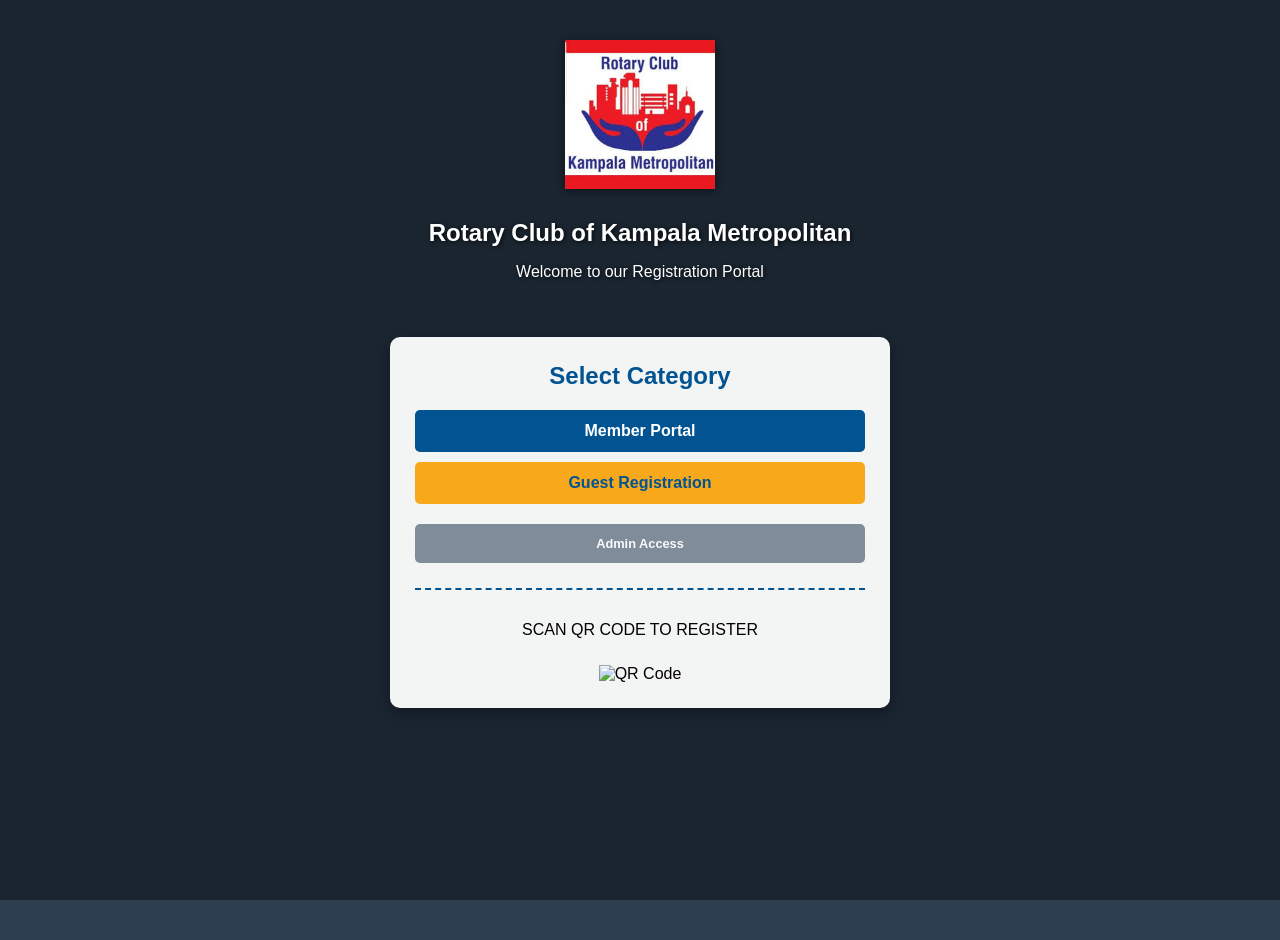
==== index.html @ ae00047c ""update"" ====
<!DOCTYPE html>
<html lang="en">
<head>
    <meta charset="UTF-8">
    <meta name="viewport" content="width=device-width, initial-scale=1.0">
    <title>Rotary Club of Kampala Metropolitan - Registration</title>
    <link rel="stylesheet" href="rotary-style.css">
    <script src="https://unpkg.com/dexie/dist/dexie.js"></script>
</head>
<body>
    <div id="bg-layer-1" class="bg-layer"></div>
    <div id="bg-layer-2" class="bg-layer transparent"></div>
    <div class="container">
        <header>
            <img src="images/rotary metro.jpg" alt="Rotary Club of Kampala Metropolitan Logo" class="logo">
            <h1>Rotary Club of Kampala Metropolitan</h1>
            <p>Welcome to our Registration Portal</p>
        </header>

        <!-- Selection Screen -->
        <div id="selection-screen" class="card">
            <h2>Select Category</h2>
            <div class="btn-group">
                <button onclick="showForm('member-form')">Member Portal</button>
                <button onclick="showForm('guest-form')" class="secondary">Guest Registration</button>
                <button onclick="showForm('admin-login-form')" class="secondary" style="background-color: #34495e; color: white; margin-top: 20px; font-size: 0.8rem; opacity: 0.6;">Admin Access</button>
            </div>
            <div class="qr-placeholder">
                <p>SCAN QR CODE TO REGISTER</p>
                <!-- Using a placeholder QR code image -->
                <img src="https://api.qrserver.com/v1/create-qr-code/?size=150x150&data=https://rotarykampalametro.org/register" alt="QR Code">
            </div>
        </div>

        <!-- Admin Login Form -->
        <div id="admin-login-form" class="card hidden">
            <button class="back-btn" onclick="showForm('selection-screen')">← Back</button>
            <h2>Admin Login</h2>
            <form id="adminLogin">
                <input type="password" id="admin-pass" placeholder="Admin Passcode" required>
                <button type="submit">Access Records</button>
            </form>
        </div>

        <!-- Member Form -->
        <div id="member-form" class="card hidden">
            <button class="back-btn" onclick="showForm('selection-screen')">← Back</button>
            <h2>Member Portal</h2>
            <p class="notice">New members: Please fill in all details to register.</p>
            <form id="memberRegistration">
                <input type="text" id="m-name" placeholder="Full Name (for new registration)">
                <input type="tel" id="m-phone" placeholder="WhatsApp Phone Number (for new registration)">
                <input type="email" id="m-email" placeholder="Member Email" required>
                <input type="password" id="m-password" placeholder="Password" required>
                <div class="btn-group">
                    <button type="submit" name="action" value="register">Register New Member</button>
                    <button type="submit" name="action" value="login" class="secondary">Login</button>
                </div>
            </form>
        </div>

        <!-- Guest Form -->
        <div id="guest-form" class="card hidden">
            <button class="back-btn" onclick="showForm('selection-screen')">← Back</button>
            <h2>Guest Registration</h2>
            <form id="guestRegistration">
                <select id="g-category" required onchange="toggleGuestFields()">
                    <option value="">-- Select Category --</option>
                    <option value="Visiting Rotarian">Visiting Rotarian</option>
                    <option value="Visiting Rotaractor">Visiting Rotaractor</option>
                    <option value="Guest">Guest</option>
                </select>
                <input type="text" id="g-name" placeholder="Full Name" required>
                <input type="text" id="g-club" placeholder="Club Name" class="hidden">
                <input type="email" id="g-email" placeholder="Email Address">
                <input type="tel" id="g-phone" placeholder="WhatsApp Phone Number" required>
                <input type="text" id="g-inviter" placeholder="Invited By (Optional)">
                <button type="submit">Register and Attend</button>
            </form>
        </div>

        <!-- Dashboard -->
        <div id="dashboard" class="card hidden">
            <h2 id="welcome-msg">Welcome!</h2>
            <p id="user-info"></p>

            <div class="attendance-section">
                <h3>Today's Fellowship Attendance</h3>
                <label for="buddy-group">Your Buddy Group:</label>
                <select id="buddy-group">
                    <option value="">-- Select Your Buddy Group --</option>
                    <option value="Kampala Division">Kampala Division</option>
                    <option value="Nakawa Division">Nakawa Division</option>
                    <option value="Rubaga Division">Rubaga Division</option>
                    <option value="Makindye Division">Makindye Division</option>
                    <option value="Kawempe Division">Kawempe Division</option>
                </select>
                <button onclick="logAttendance()" class="attendance-btn">Confirm My Fellowship Attendance</button>
            </div>

            <hr>

            <div class="makeup-section">
                <h3>Log Makeup Visits</h3>
                <p class="notice">Record your visits to other clubs here (up to 7).</p>
                <table id="makeup-table" class="entry-table">
                    <thead>
                        <tr>
                            <th>Club Visited</th>
                            <th>Date</th>
                        </tr>
                    </thead>
                    <tbody>
                        <tr><td><input type="text" class="m-club"></td><td><input type="date" class="m-date"></td></tr>
                        <tr><td><input type="text" class="m-club"></td><td><input type="date" class="m-date"></td></tr>
                        <tr><td><input type="text" class="m-club"></td><td><input type="date" class="m-date"></td></tr>
                        <tr><td><input type="text" class="m-club"></td><td><input type="date" class="m-date"></td></tr>
                        <tr><td><input type="text" class="m-club"></td><td><input type="date" class="m-date"></td></tr>
                        <tr><td><input type="text" class="m-club"></td><td><input type="date" class="m-date"></td></tr>
                        <tr><td><input type="text" class="m-club"></td><td><input type="date" class="m-date"></td></tr>
                    </tbody>
                </table>
                <button onclick="logMakeup()" class="secondary">Submit All Makeups</button>
                <div id="makeup-history" class="history-list">
                    <!-- Recent visits will appear here -->
                </div>
            </div>

            <button onclick="logout()" class="danger-btn">Logout</button>
        </div>
        <div id="admin-actions" class="admin-actions hidden">
            <h2 style="color: white; text-shadow: 1px 1px 4px rgba(0,0,0,0.8);">Administrative Dashboard</h2>
            <div class="card">
                <div class="admin-controls">
                    <button onclick="exportToExcel('attendance')" class="secondary">Export Attendance</button>
                    <button onclick="exportToExcel('members')" class="secondary">Export Members</button>
                    <button onclick="exportToExcel('guests')" class="secondary">Export Guests</button>
                </div>
                
                <div class="admin-view-section">
                    <h3>Recent Attendance</h3>
                    <div id="admin-attendance-list" class="admin-list"></div>
                    
                    <h3>Recent Guest Registrations</h3>
                    <div id="admin-guest-list" class="admin-list"></div>
                </div>

                <button onclick="exportDatabase()" class="secondary" style="width: 100%; margin-top: 15px; opacity: 0.7;">Download Full Backup (JSON)</button>
                <button onclick="clearAllData()" class="danger-btn" style="width: 100%; margin-top: 10px; background-color: #c0392b;">Clear All Records</button>
                <button onclick="logoutAdmin()" class="danger-btn" style="margin-top: 20px; width: 100%;">Exit Admin Mode</button>
            </div>
        </div>
    </div>
    <script src="rotary-script.js"></script>
</body>
</html>
---- rotary-style.css ----
body {
    font-family: 'Segoe UI', Arial, sans-serif;
    background-color: #2c3e50;
    margin: 0;
    padding: 20px;
    display: flex;
    justify-content: center;
    min-height: 100vh;
    position: relative;
    overflow-x: hidden;
}
.bg-layer {
    position: fixed;
    top: 0; left: 0; right: 0; bottom: 0;
    background-size: cover;
    background-position: center;
    background-attachment: fixed;
    background-repeat: no-repeat;
    z-index: -2;
    transition: opacity 2s ease-in-out;
}
.bg-layer.transparent {
    opacity: 0;
}
body::before {
    content: "";
    position: fixed;
    top: 0; left: 0; right: 0; bottom: 0;
    background: rgba(0, 0, 0, 0.4); /* Dark overlay */
    z-index: -1;
}
.container {
    max-width: 500px;
    width: 100%;
    text-align: center;
}
header {
    background: transparent; /* Removed Royal Blue background */
    color: white;
    padding: 20px;
    border-radius: 10px 10px 0 0;
    margin-bottom: 20px;
    /* Reduced shadow for transparency */
    text-shadow: 1px 1px 4px rgba(0,0,0,0.8);
}
.logo {
    max-width: 150px;
    margin-bottom: 10px;
    /* Optional: make logo stand out if it has transparency */
    filter: drop-shadow(0 2px 4px rgba(0,0,0,0.5));
}
.card {
    background: rgba(255, 255, 255, 0.95); /* Semi-transparent white */
    padding: 25px;
    border-radius: 10px;
    box-shadow: 0 5px 15px rgba(0,0,0,0.3);
    margin-bottom: 20px;
    backdrop-filter: blur(5px); /* Added blur for a glass effect */
}
h1 { font-size: 1.5rem; margin-bottom: 5px; }
h2 { color: #015491; margin-top: 0; }
.qr-placeholder {
    margin-top: 25px;
    padding-top: 15px;
    border-top: 2px dashed #015491;
}
.qr-placeholder img { margin-top: 10px; }
input {
    width: 100%;
    padding: 12px;
    margin: 10px 0;
    border: 1px solid #ccc;
    border-radius: 5px;
    box-sizing: border-box;
}
button {
    width: 100%;
    padding: 12px;
    background-color: #015491; /* Royal Blue */
    color: white;
    border: none;
    border-radius: 5px;
    cursor: pointer;
    font-weight: bold;
    font-size: 1rem;
}
button.secondary {
    background-color: #f7a81b; /* Rotary Gold */
    color: #015491;
    margin-top: 10px;
}
button.danger-btn { background-color: #c0392b; margin-top: 20px; }
button:hover { opacity: 0.9; }
.notice {
    font-size: 0.9rem;
    color: #015491;
    font-style: italic;
    background: #e8f4fd;
    padding: 10px;
    border-radius: 5px;
    margin-bottom: 15px;
}
hr { border: 0; border-top: 1px solid #ddd; margin: 20px 0; }
.attendance-section, .makeup-section { text-align: left; }
.attendance-section h3, .makeup-section h3 { color: #015491; font-size: 1.1rem; }
select { width: 100%; padding: 12px; margin: 10px 0; border-radius: 5px; border: 1px solid #ccc; }
.attendance-btn { background-color: #27ae60; margin-top: 10px; }
.attendance-btn:hover { background-color: #2ecc71; }
.entry-table { width: 100%; border-collapse: collapse; margin-bottom: 10px; }
.entry-table th { text-align: left; font-size: 0.8rem; color: #015491; }
.entry-table td { padding: 4px 2px; }
.entry-table input { margin: 0; padding: 8px; font-size: 0.85rem; }
.history-list { margin-top: 15px; border-top: 1px dashed #ccc; padding-top: 10px; }
.makeup-item { background: #f9f9f9; border-left: 4px solid #f7a81b; padding: 8px; margin-bottom: 5px; font-size: 0.85rem; }
.makeup-item small { color: #666; display: block; }
.hidden { display: none; }
.back-btn {
    width: auto;
    background: none;
    color: #015491;
    padding: 5px;
    margin-bottom: 10px;
    display: block;
    text-align: left;
}
.btn-group {
    display: flex;
    flex-direction: column;
}

/* Admin Specific Styles */
.admin-controls {
    display: grid;
    grid-template-columns: 1fr 1fr;
    gap: 10px;
    margin-bottom: 20px;
}
.admin-controls button {
    font-size: 0.85rem;
    padding: 10px;
    margin-top: 0;
}
.admin-view-section {
    text-align: left;
    margin-top: 20px;
    border-top: 2px solid #015491;
    padding-top: 15px;
}
.admin-view-section h3 {
    font-size: 1rem;
    color: #015491;
    margin-bottom: 10px;
}
.admin-list {
    max-height: 250px;
    overflow-y: auto;
    background: #f8f9fa;
    border-radius: 5px;
    padding: 10px;
    margin-bottom: 20px;
    border: 1px solid #eee;
}
.admin-record-item {
    padding: 10px;
    border-bottom: 1px solid #eee;
    font-size: 0.85rem;
}
.admin-record-item:last-child {
    border-bottom: none;
}
.admin-record-item strong {
    display: block;
    color: #015491;
}
.admin-record-item span {
    font-size: 0.75rem;
    color: #666;
}
.admin-record-item .record-meta {
    display: flex;
    justify-content: space-between;
    margin-top: 4px;
}
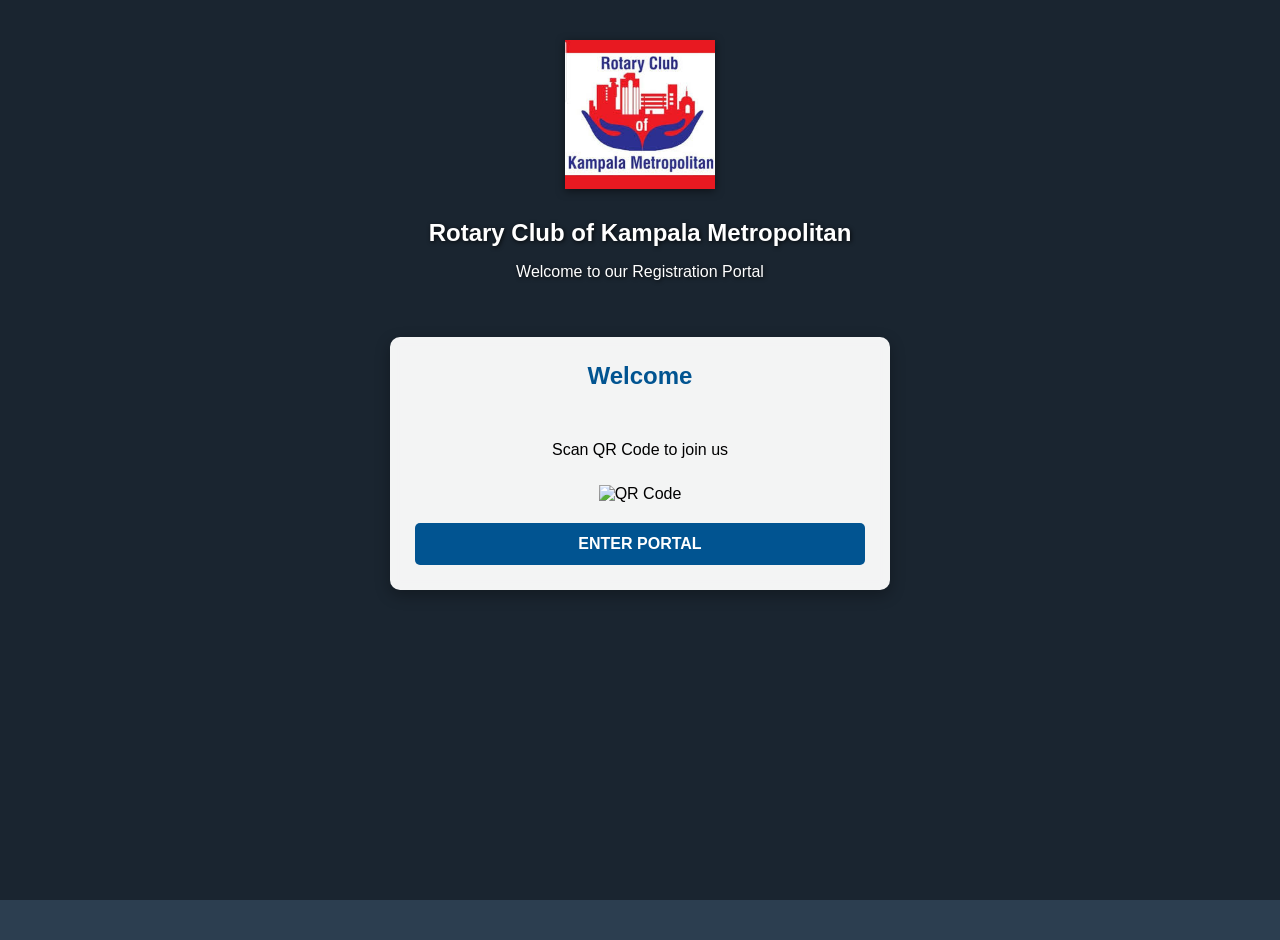
==== commit 6c45bd5c: ""update_landing"" ====
--- a/index.html
+++ b/index.html
@@ -17,18 +17,23 @@
             <p>Welcome to our Registration Portal</p>
         </header>
 
+        <!-- Landing Screen -->
+        <div id="landing-screen" class="card">
+            <h2>Welcome</h2>
+            <div class="qr-placeholder" style="border-top: none; margin-top: 0;">
+                <p>Scan QR Code to join us</p>
+                <img src="https://api.qrserver.com/v1/create-qr-code/?size=200x200&data=https://rotary-registration-6261e.web.app/?source=qr" alt="QR Code">
+                <button onclick="showForm('selection-screen')" style="margin-top: 20px;">ENTER PORTAL</button>
+            </div>
+        </div>
+
         <!-- Selection Screen -->
-        <div id="selection-screen" class="card">
+        <div id="selection-screen" class="card hidden">
             <h2>Select Category</h2>
             <div class="btn-group">
                 <button onclick="showForm('member-form')">Member Portal</button>
                 <button onclick="showForm('guest-form')" class="secondary">Guest Registration</button>
                 <button onclick="showForm('admin-login-form')" class="secondary" style="background-color: #34495e; color: white; margin-top: 20px; font-size: 0.8rem; opacity: 0.6;">Admin Access</button>
-            </div>
-            <div class="qr-placeholder">
-                <p>SCAN QR CODE TO REGISTER</p>
-                <!-- Using a placeholder QR code image -->
-                <img src="https://api.qrserver.com/v1/create-qr-code/?size=150x150&data=https://rotarykampalametro.org/register" alt="QR Code">
             </div>
         </div>
 
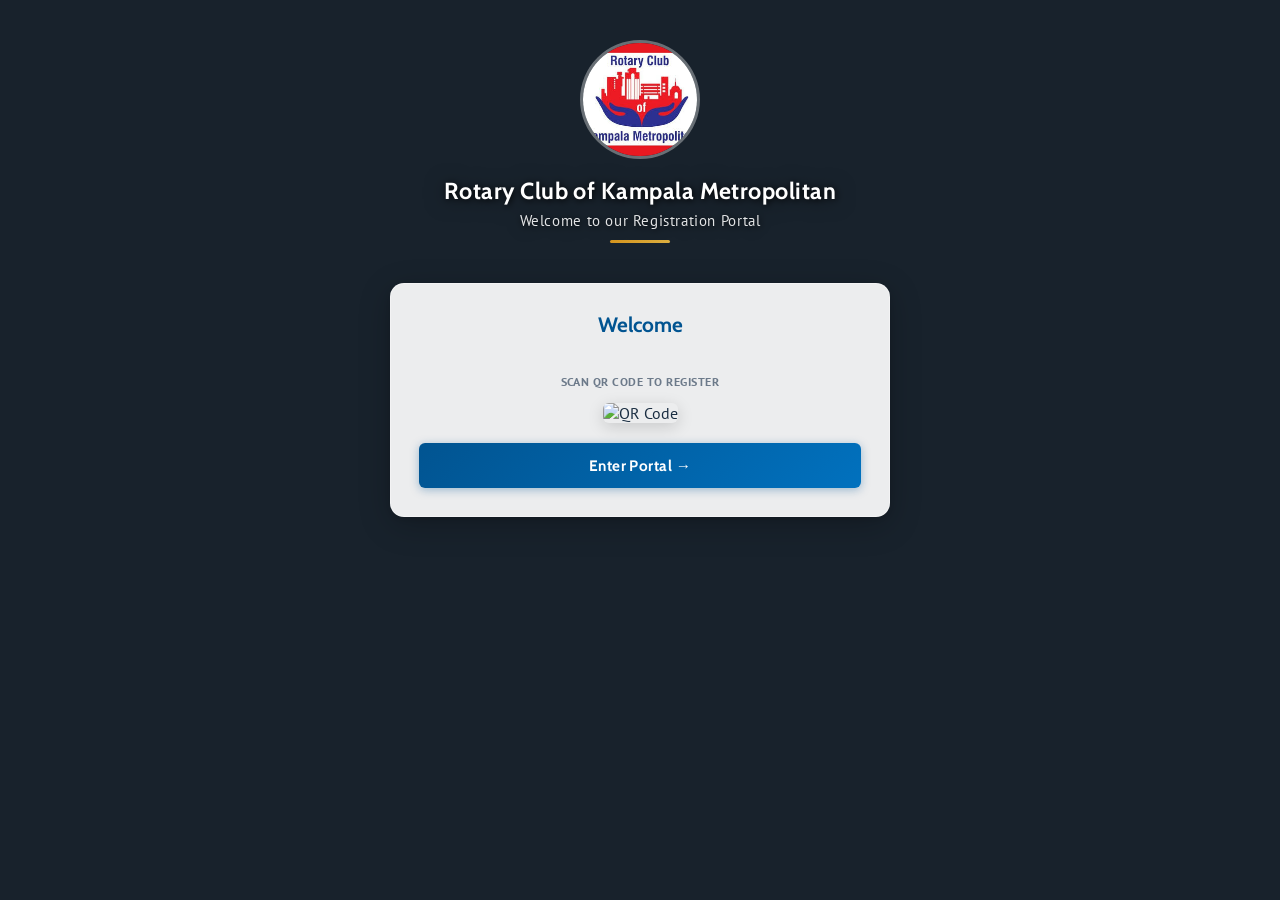
==== commit 20cd9439: "feat: dynamic UI overhaul — animations, toasts, stats, portal grid, Cabin/PT Sans fonts, gradient bu" ====
--- a/index.html
+++ b/index.html
@@ -4,59 +4,80 @@
     <meta charset="UTF-8">
     <meta name="viewport" content="width=device-width, initial-scale=1.0">
     <title>Rotary Club of Kampala Metropolitan - Registration</title>
+    <link rel="preconnect" href="https://fonts.googleapis.com">
+    <link rel="preconnect" href="https://fonts.gstatic.com" crossorigin>
     <link rel="stylesheet" href="rotary-style.css">
     <script src="https://unpkg.com/dexie/dist/dexie.js"></script>
 </head>
 <body>
+    <!-- Background slideshow layers -->
     <div id="bg-layer-1" class="bg-layer"></div>
     <div id="bg-layer-2" class="bg-layer transparent"></div>
+
     <div class="container">
+
         <header>
             <img src="images/rotary metro.jpg" alt="Rotary Club of Kampala Metropolitan Logo" class="logo">
             <h1>Rotary Club of Kampala Metropolitan</h1>
             <p>Welcome to our Registration Portal</p>
+            <span class="header-divider"></span>
         </header>
 
-        <!-- Landing Screen -->
+        <!-- ── Landing Screen ───────────────────────────────── -->
         <div id="landing-screen" class="card">
             <h2>Welcome</h2>
-            <div class="qr-placeholder" style="border-top: none; margin-top: 0;">
-                <p>Scan QR Code to join us</p>
+            <div class="qr-placeholder no-top-border">
+                <p>Scan QR Code to register</p>
                 <img src="https://api.qrserver.com/v1/create-qr-code/?size=200x200&data=https://rotary-registration-6261e.web.app/?source=qr" alt="QR Code">
-                <button onclick="showForm('selection-screen')" style="margin-top: 20px;">ENTER PORTAL</button>
-            </div>
-        </div>
-
-        <!-- Selection Screen -->
+                <button onclick="showForm('selection-screen')" class="mt-20">
+                    Enter Portal &rarr;
+                </button>
+            </div>
+        </div>
+
+        <!-- ── Selection Screen ─────────────────────────────── -->
         <div id="selection-screen" class="card hidden">
             <h2>Select Category</h2>
-            <div class="btn-group">
-                <button onclick="showForm('member-form')">Member Portal</button>
-                <button onclick="showForm('guest-form')" class="secondary">Guest Registration</button>
-                <button onclick="showForm('admin-login-form')" class="secondary" style="background-color: #34495e; color: white; margin-top: 20px; font-size: 0.8rem; opacity: 0.6;">Admin Access</button>
-            </div>
-        </div>
-
-        <!-- Admin Login Form -->
+            <p style="color:var(--color-muted);font-size:0.88rem;margin:0 0 18px;">How are you attending today?</p>
+
+            <div class="portal-grid">
+                <button class="portal-card primary" onclick="showForm('member-form')">
+                    <span class="portal-card-icon">&#128100;</span>
+                    <span class="portal-card-title">Member Portal</span>
+                    <span class="portal-card-desc">Login or register</span>
+                </button>
+                <button class="portal-card gold" onclick="showForm('guest-form')">
+                    <span class="portal-card-icon">&#128075;</span>
+                    <span class="portal-card-title">Guest Registration</span>
+                    <span class="portal-card-desc">Visitors &amp; guests</span>
+                </button>
+            </div>
+
+            <button onclick="showForm('admin-login-form')" class="btn-admin">
+                &#128272; Admin Access
+            </button>
+        </div>
+
+        <!-- ── Admin Login ───────────────────────────────────── -->
         <div id="admin-login-form" class="card hidden">
-            <button class="back-btn" onclick="showForm('selection-screen')">← Back</button>
+            <button class="back-btn" onclick="showForm('selection-screen')">&#8592; Back</button>
             <h2>Admin Login</h2>
             <form id="adminLogin">
-                <input type="password" id="admin-pass" placeholder="Admin Passcode" required>
+                <input type="password" id="admin-pass" placeholder="Enter Admin Passcode" required autocomplete="current-password">
                 <button type="submit">Access Records</button>
             </form>
         </div>
 
-        <!-- Member Form -->
+        <!-- ── Member Form ───────────────────────────────────── -->
         <div id="member-form" class="card hidden">
-            <button class="back-btn" onclick="showForm('selection-screen')">← Back</button>
+            <button class="back-btn" onclick="showForm('selection-screen')">&#8592; Back</button>
             <h2>Member Portal</h2>
-            <p class="notice">New members: Please fill in all details to register.</p>
+            <p class="notice">New members: fill in all four fields. Returning members: email &amp; password only.</p>
             <form id="memberRegistration">
-                <input type="text" id="m-name" placeholder="Full Name (for new registration)">
-                <input type="tel" id="m-phone" placeholder="WhatsApp Phone Number (for new registration)">
-                <input type="email" id="m-email" placeholder="Member Email" required>
-                <input type="password" id="m-password" placeholder="Password" required>
+                <input type="text"     id="m-name"     placeholder="Full Name (new registration only)">
+                <input type="tel"      id="m-phone"    placeholder="WhatsApp Number (new registration only)">
+                <input type="email"    id="m-email"    placeholder="Member Email" required autocomplete="email">
+                <input type="password" id="m-password" placeholder="Password"    required autocomplete="current-password">
                 <div class="btn-group">
                     <button type="submit" name="action" value="register">Register New Member</button>
                     <button type="submit" name="action" value="login" class="secondary">Login</button>
@@ -64,9 +85,9 @@
             </form>
         </div>
 
-        <!-- Guest Form -->
+        <!-- ── Guest Form ────────────────────────────────────── -->
         <div id="guest-form" class="card hidden">
-            <button class="back-btn" onclick="showForm('selection-screen')">← Back</button>
+            <button class="back-btn" onclick="showForm('selection-screen')">&#8592; Back</button>
             <h2>Guest Registration</h2>
             <form id="guestRegistration">
                 <select id="g-category" required onchange="toggleGuestFields()">
@@ -75,23 +96,39 @@
                     <option value="Visiting Rotaractor">Visiting Rotaractor</option>
                     <option value="Guest">Guest</option>
                 </select>
-                <input type="text" id="g-name" placeholder="Full Name" required>
-                <input type="text" id="g-club" placeholder="Club Name" class="hidden">
-                <input type="email" id="g-email" placeholder="Email Address">
-                <input type="tel" id="g-phone" placeholder="WhatsApp Phone Number" required>
-                <input type="text" id="g-inviter" placeholder="Invited By (Optional)">
-                <button type="submit">Register and Attend</button>
+                <input type="text"  id="g-name"    placeholder="Full Name"                    required>
+                <input type="text"  id="g-club"    placeholder="Club Name"                    class="hidden">
+                <input type="email" id="g-email"   placeholder="Email Address">
+                <input type="tel"   id="g-phone"   placeholder="WhatsApp Phone Number"        required>
+                <input type="text"  id="g-inviter" placeholder="Invited By (Optional)">
+                <button type="submit">Register &amp; Attend</button>
             </form>
         </div>
 
-        <!-- Dashboard -->
+        <!-- ── Member Dashboard ──────────────────────────────── -->
         <div id="dashboard" class="card hidden">
             <h2 id="welcome-msg">Welcome!</h2>
-            <p id="user-info"></p>
+            <p id="user-info" style="color:var(--color-muted);font-size:0.88rem;margin:-6px 0 16px;"></p>
+
+            <!-- Live stats -->
+            <div class="stats-strip">
+                <div class="stat-item">
+                    <span class="stat-value" id="stat-today">—</span>
+                    <span class="stat-label">Today's Attendance</span>
+                </div>
+                <div class="stat-item">
+                    <span class="stat-value" id="stat-makeups-count">—</span>
+                    <span class="stat-label">My Makeups</span>
+                </div>
+                <div class="stat-item">
+                    <span class="stat-value" id="stat-members">—</span>
+                    <span class="stat-label">Members</span>
+                </div>
+            </div>
 
             <div class="attendance-section">
-                <h3>Today's Fellowship Attendance</h3>
-                <label for="buddy-group">Your Buddy Group:</label>
+                <h3>&#128203; Today's Fellowship Attendance</h3>
+                <label for="buddy-group" style="font-size:0.88rem;color:var(--color-muted);">Your Buddy Group:</label>
                 <select id="buddy-group">
                     <option value="">-- Select Your Buddy Group --</option>
                     <option value="Kampala Division">Kampala Division</option>
@@ -100,14 +137,16 @@
                     <option value="Makindye Division">Makindye Division</option>
                     <option value="Kawempe Division">Kawempe Division</option>
                 </select>
-                <button onclick="logAttendance()" class="attendance-btn">Confirm My Fellowship Attendance</button>
+                <button onclick="logAttendance()" class="attendance-btn">
+                    &#10003; Confirm My Attendance
+                </button>
             </div>
 
             <hr>
 
             <div class="makeup-section">
-                <h3>Log Makeup Visits</h3>
-                <p class="notice">Record your visits to other clubs here (up to 7).</p>
+                <h3>&#9992; Log Makeup Visits</h3>
+                <p class="notice">Record your visits to other clubs here (up to 7). Submit empty to report no visits.</p>
                 <table id="makeup-table" class="entry-table">
                     <thead>
                         <tr>
@@ -116,46 +155,71 @@
                         </tr>
                     </thead>
                     <tbody>
-                        <tr><td><input type="text" class="m-club"></td><td><input type="date" class="m-date"></td></tr>
-                        <tr><td><input type="text" class="m-club"></td><td><input type="date" class="m-date"></td></tr>
-                        <tr><td><input type="text" class="m-club"></td><td><input type="date" class="m-date"></td></tr>
-                        <tr><td><input type="text" class="m-club"></td><td><input type="date" class="m-date"></td></tr>
-                        <tr><td><input type="text" class="m-club"></td><td><input type="date" class="m-date"></td></tr>
-                        <tr><td><input type="text" class="m-club"></td><td><input type="date" class="m-date"></td></tr>
-                        <tr><td><input type="text" class="m-club"></td><td><input type="date" class="m-date"></td></tr>
+                        <tr><td><input type="text" class="m-club" placeholder="Club name"></td><td><input type="date" class="m-date"></td></tr>
+                        <tr><td><input type="text" class="m-club" placeholder="Club name"></td><td><input type="date" class="m-date"></td></tr>
+                        <tr><td><input type="text" class="m-club" placeholder="Club name"></td><td><input type="date" class="m-date"></td></tr>
+                        <tr><td><input type="text" class="m-club" placeholder="Club name"></td><td><input type="date" class="m-date"></td></tr>
+                        <tr><td><input type="text" class="m-club" placeholder="Club name"></td><td><input type="date" class="m-date"></td></tr>
+                        <tr><td><input type="text" class="m-club" placeholder="Club name"></td><td><input type="date" class="m-date"></td></tr>
+                        <tr><td><input type="text" class="m-club" placeholder="Club name"></td><td><input type="date" class="m-date"></td></tr>
                     </tbody>
                 </table>
-                <button onclick="logMakeup()" class="secondary">Submit All Makeups</button>
-                <div id="makeup-history" class="history-list">
-                    <!-- Recent visits will appear here -->
-                </div>
-            </div>
-
-            <button onclick="logout()" class="danger-btn">Logout</button>
-        </div>
+                <button onclick="logMakeup()" class="secondary">Submit Makeup Report</button>
+                <div id="makeup-history" class="history-list"></div>
+            </div>
+
+            <button onclick="logout()" class="danger-btn">&#9211; Logout</button>
+        </div>
+
+        <!-- ── Admin Dashboard ───────────────────────────────── -->
         <div id="admin-actions" class="admin-actions hidden">
-            <h2 style="color: white; text-shadow: 1px 1px 4px rgba(0,0,0,0.8);">Administrative Dashboard</h2>
+            <h2 class="admin-heading">&#128202; Administrative Dashboard</h2>
+
             <div class="card">
+                <!-- Live stats bento -->
+                <div class="admin-stats-bento">
+                    <div class="admin-stat-card">
+                        <span class="admin-stat-value" id="admin-stat-members">—</span>
+                        <span class="admin-stat-label">Members</span>
+                    </div>
+                    <div class="admin-stat-card">
+                        <span class="admin-stat-value" id="admin-stat-guests">—</span>
+                        <span class="admin-stat-label">Guests</span>
+                    </div>
+                    <div class="admin-stat-card">
+                        <span class="admin-stat-value" id="admin-stat-today">—</span>
+                        <span class="admin-stat-label">Today</span>
+                    </div>
+                </div>
+
+                <!-- Export controls -->
                 <div class="admin-controls">
+                    <button onclick="exportToExcel('all')"        class="btn-success span-2-cols">&#11015; Download Master Database (CSV)</button>
                     <button onclick="exportToExcel('attendance')" class="secondary">Export Attendance</button>
-                    <button onclick="exportToExcel('members')" class="secondary">Export Members</button>
-                    <button onclick="exportToExcel('guests')" class="secondary">Export Guests</button>
-                </div>
-                
+                    <button onclick="exportToExcel('members')"    class="secondary">Export Members</button>
+                    <button onclick="exportToExcel('guests')"     class="secondary">Export Guests</button>
+                </div>
+
+                <!-- Recent records -->
                 <div class="admin-view-section">
                     <h3>Recent Attendance</h3>
                     <div id="admin-attendance-list" class="admin-list"></div>
-                    
+
                     <h3>Recent Guest Registrations</h3>
                     <div id="admin-guest-list" class="admin-list"></div>
                 </div>
 
-                <button onclick="exportDatabase()" class="secondary" style="width: 100%; margin-top: 15px; opacity: 0.7;">Download Full Backup (JSON)</button>
-                <button onclick="clearAllData()" class="danger-btn" style="width: 100%; margin-top: 10px; background-color: #c0392b;">Clear All Records</button>
-                <button onclick="logoutAdmin()" class="danger-btn" style="margin-top: 20px; width: 100%;">Exit Admin Mode</button>
-            </div>
-        </div>
-    </div>
+                <button onclick="exportDatabase()" class="secondary w-full mt-15 opacity-70">&#128190; Download Full Backup (JSON)</button>
+                <button onclick="clearAllData()"   class="danger-btn w-full mt-10">&#128465; Clear All Records</button>
+                <button onclick="logoutAdmin()"    class="danger-btn w-full mt-20">&#10006; Exit Admin Mode</button>
+            </div>
+        </div>
+
+    </div><!-- /.container -->
+
+    <!-- Toast notification container -->
+    <div id="toast-container" aria-live="polite" aria-atomic="false"></div>
+
     <script src="rotary-script.js"></script>
 </body>
 </html>
--- a/rotary-style.css
+++ b/rotary-style.css
@@ -1,6 +1,112 @@
+/* ============================================================
+   FONTS — Cabin (headings) + PT Sans (body)
+   via Google Fonts CDN (swap for performance)
+   ============================================================ */
+@import url('https://fonts.googleapis.com/css2?family=Cabin:ital,wght@0,400;0,600;0,700;1,400&family=PT+Sans:ital,wght@0,400;0,700;1,400&display=swap');
+
+/* ============================================================
+   DESIGN TOKENS
+   ============================================================ */
+:root {
+    /* Brand colours — Rotary International palette */
+    --color-primary:        #015491;
+    --color-primary-dark:   #013d6b;
+    --color-primary-light:  #0171be;
+    --color-gold:           #f7a81b;
+    --color-gold-dark:      #d4920f;
+    --color-success:        #27ae60;
+    --color-success-hover:  #2ecc71;
+    --color-danger:         #c0392b;
+    --color-dark:           #34495e;
+    --color-bg-dark:        #2c3e50;
+
+    /* Gradients */
+    --gradient-primary: linear-gradient(135deg, #015491 0%, #0171be 100%);
+    --gradient-gold:    linear-gradient(135deg, #f7a81b 0%, #ffc845 100%);
+    --gradient-success: linear-gradient(135deg, #27ae60 0%, #2ecc71 100%);
+    --gradient-danger:  linear-gradient(135deg, #c0392b 0%, #e74c3c 100%);
+    --gradient-dark:    linear-gradient(135deg, #2c3e50 0%, #34495e 100%);
+
+    /* UI surfaces */
+    --color-card-bg:    rgba(255, 255, 255, 0.92);
+    --color-notice-bg:  #e8f4fd;
+    --color-admin-bg:   #f8f9fa;
+    --color-makeup-bg:  #f4f8f4;
+
+    /* Borders */
+    --color-border:       #dde3ea;
+    --color-border-light: #eef0f2;
+    --color-hr:           #e0e4e9;
+    --color-border-focus: #015491;
+
+    /* Text */
+    --color-text:         #1a2e42;
+    --color-muted:        #6c7a8a;
+    --color-primary-text: #ffffff;
+
+    /* Typography */
+    --font-heading: 'Cabin', 'Segoe UI', Arial, sans-serif;
+    --font-body:    'PT Sans', 'Segoe UI', Arial, sans-serif;
+
+    /* Shape & depth */
+    --radius-sm:  6px;
+    --radius-md:  14px;
+    --radius-lg:  20px;
+    --shadow-card:   0 8px 32px rgba(0, 0, 0, 0.22), 0 2px 8px rgba(0, 0, 0, 0.12);
+    --shadow-button: 0 2px 10px rgba(1, 84, 145, 0.35);
+    --shadow-button-hover: 0 5px 18px rgba(1, 84, 145, 0.50);
+    --shadow-gold:   0 2px 10px rgba(247, 168, 27, 0.40);
+    --text-shadow:   1px 1px 6px rgba(0, 0, 0, 0.9), 0 2px 20px rgba(0, 0, 0, 0.5);
+    --transition-bg: opacity 2s ease-in-out;
+
+    /* Animation timing */
+    --ease-spring: cubic-bezier(0.22, 1, 0.36, 1);
+    --ease-bounce: cubic-bezier(0.34, 1.56, 0.64, 1);
+    --dur-fast:    0.18s;
+    --dur-normal:  0.35s;
+    --dur-slow:    0.55s;
+}
+
+/* ============================================================
+   KEYFRAMES
+   ============================================================ */
+@keyframes fadeInUp {
+    from { opacity: 0; transform: translateY(28px); }
+    to   { opacity: 1; transform: translateY(0); }
+}
+@keyframes fadeIn {
+    from { opacity: 0; }
+    to   { opacity: 1; }
+}
+@keyframes shimmer {
+    0%   { left: -100%; }
+    100% { left: 150%; }
+}
+@keyframes spin {
+    to { transform: translate(-50%, -50%) rotate(360deg); }
+}
+@keyframes pulse-ring {
+    0%   { box-shadow: 0 0 0 0 rgba(1, 84, 145, 0.35); }
+    70%  { box-shadow: 0 0 0 14px rgba(1, 84, 145, 0); }
+    100% { box-shadow: 0 0 0 0 rgba(1, 84, 145, 0); }
+}
+@keyframes slideInRight {
+    from { opacity: 0; transform: translateX(120%); }
+    to   { opacity: 1; transform: translateX(0); }
+}
+
+/* ============================================================
+   BASE
+   ============================================================ */
+*, *::before, *::after {
+    box-sizing: border-box;
+}
+
 body {
-    font-family: 'Segoe UI', Arial, sans-serif;
-    background-color: #2c3e50;
+    font-family: var(--font-body);
+    font-size: 1rem;
+    color: var(--color-text);
+    background-color: var(--color-bg-dark);
     margin: 0;
     padding: 20px;
     display: flex;
@@ -9,6 +115,19 @@
     position: relative;
     overflow-x: hidden;
 }
+
+/* Dark overlay between background images and content */
+body::before {
+    content: "";
+    position: fixed;
+    top: 0; left: 0; right: 0; bottom: 0;
+    background: rgba(0, 0, 0, 0.45);
+    z-index: -1;
+}
+
+/* ============================================================
+   BACKGROUND SLIDESHOW
+   ============================================================ */
 .bg-layer {
     position: fixed;
     top: 0; left: 0; right: 0; bottom: 0;
@@ -17,167 +136,705 @@
     background-attachment: fixed;
     background-repeat: no-repeat;
     z-index: -2;
-    transition: opacity 2s ease-in-out;
-}
-.bg-layer.transparent {
-    opacity: 0;
-}
-body::before {
-    content: "";
-    position: fixed;
-    top: 0; left: 0; right: 0; bottom: 0;
-    background: rgba(0, 0, 0, 0.4); /* Dark overlay */
-    z-index: -1;
-}
+    transition: var(--transition-bg);
+}
+.bg-layer.transparent { opacity: 0; }
+
+/* ============================================================
+   LAYOUT
+   ============================================================ */
 .container {
     max-width: 500px;
     width: 100%;
     text-align: center;
-}
+    padding-bottom: 40px;
+}
+
+/* ============================================================
+   HEADER
+   ============================================================ */
 header {
-    background: transparent; /* Removed Royal Blue background */
-    color: white;
-    padding: 20px;
-    border-radius: 10px 10px 0 0;
-    margin-bottom: 20px;
-    /* Reduced shadow for transparency */
-    text-shadow: 1px 1px 4px rgba(0,0,0,0.8);
-}
+    background: transparent;
+    color: var(--color-primary-text);
+    padding: 20px 20px 24px;
+    border-radius: var(--radius-lg) var(--radius-lg) 0 0;
+    margin-bottom: 16px;
+    text-shadow: var(--text-shadow);
+    animation: fadeInUp var(--dur-slow) var(--ease-spring) both;
+}
+
 .logo {
-    max-width: 150px;
-    margin-bottom: 10px;
-    /* Optional: make logo stand out if it has transparency */
-    filter: drop-shadow(0 2px 4px rgba(0,0,0,0.5));
-}
+    max-width: 120px;
+    height: auto;
+    object-fit: contain;
+    margin-bottom: 14px;
+    border-radius: 50%;
+    border: 3px solid rgba(255, 255, 255, 0.35);
+    transition: transform 0.4s var(--ease-spring);
+    animation: pulse-ring 3s ease-out infinite;
+}
+.logo:hover { transform: scale(1.07); }
+
+header h1 {
+    font-family: var(--font-heading);
+    font-size: 1.45rem;
+    font-weight: 700;
+    margin: 0 0 6px;
+    letter-spacing: 0.02em;
+}
+
+header p {
+    font-size: 0.95rem;
+    margin: 0;
+    opacity: 0.88;
+    letter-spacing: 0.04em;
+}
+
+/* Gold divider under header title */
+.header-divider {
+    display: block;
+    width: 60px;
+    height: 3px;
+    background: var(--gradient-gold);
+    border-radius: 2px;
+    margin: 10px auto 0;
+    opacity: 0.85;
+}
+
+/* ============================================================
+   CARD
+   ============================================================ */
 .card {
-    background: rgba(255, 255, 255, 0.95); /* Semi-transparent white */
-    padding: 25px;
-    border-radius: 10px;
-    box-shadow: 0 5px 15px rgba(0,0,0,0.3);
-    margin-bottom: 20px;
-    backdrop-filter: blur(5px); /* Added blur for a glass effect */
+    background: var(--color-card-bg);
+    padding: 28px;
+    border-radius: var(--radius-md);
+    box-shadow: var(--shadow-card);
+    margin-bottom: 18px;
+    backdrop-filter: blur(12px);
+    -webkit-backdrop-filter: blur(12px);
+    border: 1px solid rgba(255, 255, 255, 0.35);
+}
+
+/* Entrance animation triggered by JS */
+.card.animate-in {
+    animation: fadeInUp var(--dur-normal) var(--ease-spring) both;
+}
+
+/* ============================================================
+   TYPOGRAPHY
+   ============================================================ */
+h1, h2, h3, h4 {
+    font-family: var(--font-heading);
 }
 h1 { font-size: 1.5rem; margin-bottom: 5px; }
-h2 { color: #015491; margin-top: 0; }
+h2 { color: var(--color-primary); margin-top: 0; font-size: 1.3rem; font-weight: 700; }
+h3 { font-size: 1.05rem; }
+
+/* Admin heading outside card, on dark background */
+.admin-heading {
+    font-family: var(--font-heading);
+    color: var(--color-primary-text);
+    text-shadow: var(--text-shadow);
+    font-size: 1.3rem;
+    font-weight: 700;
+    margin: 0 0 16px;
+}
+
+/* ============================================================
+   QR PLACEHOLDER
+   ============================================================ */
 .qr-placeholder {
-    margin-top: 25px;
-    padding-top: 15px;
-    border-top: 2px dashed #015491;
-}
-.qr-placeholder img { margin-top: 10px; }
-input {
+    margin-top: 20px;
+    padding-top: 18px;
+    border-top: 2px dashed rgba(1, 84, 145, 0.3);
+}
+.qr-placeholder.no-top-border {
+    border-top: none;
+    margin-top: 0;
+}
+.qr-placeholder p {
+    color: var(--color-muted);
+    font-size: 0.78rem;
+    margin: 0 0 10px;
+    letter-spacing: 0.04em;
+    text-transform: uppercase;
+    font-weight: 600;
+}
+.qr-placeholder img {
+    margin-top: 4px;
+    border-radius: var(--radius-sm);
+    box-shadow: 0 4px 16px rgba(0,0,0,0.15);
+}
+
+/* ============================================================
+   FORM ELEMENTS
+   ============================================================ */
+input, select {
     width: 100%;
-    padding: 12px;
-    margin: 10px 0;
-    border: 1px solid #ccc;
-    border-radius: 5px;
-    box-sizing: border-box;
-}
+    padding: 12px 14px;
+    margin: 8px 0;
+    border: 1.5px solid var(--color-border);
+    border-radius: var(--radius-sm);
+    font-family: var(--font-body);
+    font-size: 0.95rem;
+    color: var(--color-text);
+    background: #fff;
+    transition: border-color var(--dur-fast) ease,
+                box-shadow var(--dur-fast) ease;
+    outline: none;
+}
+input:focus, select:focus {
+    border-color: var(--color-border-focus);
+    box-shadow: 0 0 0 3px rgba(1, 84, 145, 0.12);
+}
+input::placeholder {
+    color: #aab4bf;
+}
+
+/* ============================================================
+   BUTTONS — Base
+   ============================================================ */
 button {
+    position: relative;
+    overflow: hidden;
     width: 100%;
-    padding: 12px;
-    background-color: #015491; /* Royal Blue */
-    color: white;
+    padding: 13px 16px;
+    background: var(--gradient-primary);
+    color: var(--color-primary-text);
     border: none;
-    border-radius: 5px;
+    border-radius: var(--radius-sm);
     cursor: pointer;
-    font-weight: bold;
-    font-size: 1rem;
-}
+    font-family: var(--font-heading);
+    font-weight: 700;
+    font-size: 0.95rem;
+    letter-spacing: 0.03em;
+    box-shadow: var(--shadow-button);
+    transition: transform var(--dur-fast) var(--ease-spring),
+                box-shadow var(--dur-fast) ease,
+                opacity var(--dur-fast) ease;
+}
+
+/* Shimmer sweep on hover */
+button::after {
+    content: '';
+    position: absolute;
+    top: 0;
+    left: -100%;
+    width: 60%;
+    height: 100%;
+    background: linear-gradient(90deg, transparent, rgba(255,255,255,0.18), transparent);
+    pointer-events: none;
+    transition: none;
+}
+button:hover::after {
+    animation: shimmer 0.6s ease forwards;
+}
+
+button:hover {
+    transform: translateY(-2px);
+    box-shadow: var(--shadow-button-hover);
+}
+button:active {
+    transform: translateY(0);
+    box-shadow: var(--shadow-button);
+}
+
+/* ---- Variants ---- */
 button.secondary {
-    background-color: #f7a81b; /* Rotary Gold */
-    color: #015491;
+    background: var(--gradient-gold);
+    color: var(--color-primary);
+    box-shadow: var(--shadow-gold);
     margin-top: 10px;
 }
-button.danger-btn { background-color: #c0392b; margin-top: 20px; }
-button:hover { opacity: 0.9; }
-.notice {
-    font-size: 0.9rem;
-    color: #015491;
-    font-style: italic;
-    background: #e8f4fd;
-    padding: 10px;
-    border-radius: 5px;
-    margin-bottom: 15px;
-}
-hr { border: 0; border-top: 1px solid #ddd; margin: 20px 0; }
-.attendance-section, .makeup-section { text-align: left; }
-.attendance-section h3, .makeup-section h3 { color: #015491; font-size: 1.1rem; }
-select { width: 100%; padding: 12px; margin: 10px 0; border-radius: 5px; border: 1px solid #ccc; }
-.attendance-btn { background-color: #27ae60; margin-top: 10px; }
-.attendance-btn:hover { background-color: #2ecc71; }
-.entry-table { width: 100%; border-collapse: collapse; margin-bottom: 10px; }
-.entry-table th { text-align: left; font-size: 0.8rem; color: #015491; }
-.entry-table td { padding: 4px 2px; }
-.entry-table input { margin: 0; padding: 8px; font-size: 0.85rem; }
-.history-list { margin-top: 15px; border-top: 1px dashed #ccc; padding-top: 10px; }
-.makeup-item { background: #f9f9f9; border-left: 4px solid #f7a81b; padding: 8px; margin-bottom: 5px; font-size: 0.85rem; }
-.makeup-item small { color: #666; display: block; }
-.hidden { display: none; }
+button.secondary:hover {
+    box-shadow: 0 5px 18px rgba(247, 168, 27, 0.50);
+}
+
+button.danger-btn {
+    background: var(--gradient-danger);
+    box-shadow: none;
+    margin-top: 18px;
+}
+button.danger-btn:hover {
+    box-shadow: 0 5px 16px rgba(192, 57, 43, 0.40);
+}
+
+button.btn-success {
+    background: var(--gradient-success);
+    color: var(--color-primary-text);
+    box-shadow: none;
+}
+
+button.btn-admin {
+    background: var(--gradient-dark);
+    color: rgba(255,255,255,0.75);
+    box-shadow: none;
+    margin-top: 12px;
+    font-size: 0.82rem;
+    padding: 10px 14px;
+    letter-spacing: 0.05em;
+}
+button.btn-admin:hover {
+    color: rgba(255,255,255,0.95);
+}
+
+/* Navigation back button */
 .back-btn {
     width: auto;
     background: none;
-    color: #015491;
-    padding: 5px;
+    box-shadow: none;
+    color: var(--color-primary);
+    padding: 4px 0;
     margin-bottom: 10px;
-    display: block;
+    display: inline-flex;
+    align-items: center;
+    gap: 6px;
     text-align: left;
-}
+    font-size: 0.9rem;
+    font-weight: 600;
+}
+.back-btn:hover {
+    transform: translateX(-3px);
+    box-shadow: none;
+    color: var(--color-primary-dark);
+}
+.back-btn::after { display: none; } /* no shimmer on back btn */
+
+/* Attendance confirm */
+.attendance-btn {
+    background: var(--gradient-success);
+    box-shadow: none;
+    margin-top: 10px;
+}
+.attendance-btn:hover {
+    box-shadow: 0 5px 16px rgba(39, 174, 96, 0.40);
+}
+
+/* Button group */
 .btn-group {
     display: flex;
     flex-direction: column;
-}
-
-/* Admin Specific Styles */
+    gap: 0;
+}
+
+/* ---- Loading state ---- */
+button.btn-loading {
+    color: transparent;
+    pointer-events: none;
+    cursor: default;
+}
+button.btn-loading::before {
+    content: '';
+    position: absolute;
+    width: 18px;
+    height: 18px;
+    border: 2px solid rgba(255,255,255,0.30);
+    border-top-color: white;
+    border-radius: 50%;
+    animation: spin 0.7s linear infinite;
+    top: 50%;
+    left: 50%;
+    transform: translate(-50%, -50%);
+}
+button.btn-loading::after { display: none; }
+
+/* ---- Utility sizes ---- */
+.w-full  { width: 100%; }
+.mt-10   { margin-top: 10px !important; }
+.mt-15   { margin-top: 15px !important; }
+.mt-20   { margin-top: 20px !important; }
+.opacity-70 { opacity: 0.7; }
+.span-2-cols { grid-column: span 2; }
+
+/* ============================================================
+   PORTAL SELECTION GRID (selection screen)
+   ============================================================ */
+.portal-grid {
+    display: grid;
+    grid-template-columns: 1fr 1fr;
+    gap: 12px;
+    margin-bottom: 0;
+}
+
+.portal-card {
+    display: flex;
+    flex-direction: column;
+    align-items: center;
+    justify-content: center;
+    gap: 10px;
+    height: 120px;
+    border-radius: var(--radius-md);
+    padding: 16px 12px;
+    font-size: 0.88rem;
+    letter-spacing: 0.02em;
+    width: auto;
+    margin-top: 0;
+    box-shadow: var(--shadow-button);
+}
+
+.portal-card-icon {
+    font-size: 2rem;
+    line-height: 1;
+    display: block;
+}
+
+.portal-card-title {
+    font-family: var(--font-heading);
+    font-weight: 700;
+    font-size: 0.9rem;
+}
+
+.portal-card-desc {
+    font-size: 0.75rem;
+    opacity: 0.8;
+    font-weight: 400;
+    font-family: var(--font-body);
+}
+
+.portal-card.primary {
+    background: var(--gradient-primary);
+    color: white;
+}
+
+.portal-card.gold {
+    background: var(--gradient-gold);
+    color: var(--color-primary);
+}
+
+/* ============================================================
+   NOTICE / INFO BOX
+   ============================================================ */
+.notice {
+    font-size: 0.88rem;
+    color: var(--color-primary);
+    font-style: italic;
+    background: var(--color-notice-bg);
+    padding: 10px 14px;
+    border-radius: var(--radius-sm);
+    border-left: 3px solid var(--color-primary);
+    margin-bottom: 14px;
+    text-align: left;
+}
+
+/* ============================================================
+   DIVIDER
+   ============================================================ */
+hr { border: 0; border-top: 1px solid var(--color-hr); margin: 22px 0; }
+
+/* ============================================================
+   DASHBOARD — STATS STRIP
+   ============================================================ */
+.stats-strip {
+    display: grid;
+    grid-template-columns: repeat(3, 1fr);
+    gap: 8px;
+    margin-bottom: 22px;
+}
+
+.stat-item {
+    background: linear-gradient(135deg, rgba(1,84,145,0.06), rgba(1,113,190,0.1));
+    border: 1px solid rgba(1,84,145,0.15);
+    border-radius: var(--radius-sm);
+    padding: 12px 8px;
+    text-align: center;
+}
+
+.stat-value {
+    display: block;
+    font-family: var(--font-heading);
+    font-size: 1.6rem;
+    font-weight: 700;
+    color: var(--color-primary);
+    line-height: 1;
+}
+
+.stat-label {
+    display: block;
+    font-size: 0.68rem;
+    text-transform: uppercase;
+    letter-spacing: 0.06em;
+    color: var(--color-muted);
+    margin-top: 5px;
+    font-weight: 600;
+}
+
+/* ============================================================
+   ATTENDANCE & MAKEUP SECTIONS
+   ============================================================ */
+.attendance-section, .makeup-section { text-align: left; }
+.attendance-section h3, .makeup-section h3 {
+    font-family: var(--font-heading);
+    color: var(--color-primary);
+    font-size: 1.05rem;
+    margin-bottom: 10px;
+}
+
+.entry-table { width: 100%; border-collapse: collapse; margin-bottom: 10px; }
+.entry-table th {
+    text-align: left;
+    font-size: 0.78rem;
+    color: var(--color-primary);
+    text-transform: uppercase;
+    letter-spacing: 0.06em;
+    font-weight: 700;
+    padding-bottom: 6px;
+}
+.entry-table td { padding: 3px 2px; }
+.entry-table input { margin: 0; padding: 8px 10px; font-size: 0.85rem; }
+
+.history-list {
+    margin-top: 14px;
+    border-top: 1px dashed var(--color-border);
+    padding-top: 12px;
+}
+.history-list h4 {
+    font-family: var(--font-heading);
+    font-size: 0.85rem;
+    color: var(--color-muted);
+    text-transform: uppercase;
+    letter-spacing: 0.07em;
+    margin: 0 0 10px;
+}
+
+.makeup-item {
+    background: var(--color-makeup-bg);
+    border-left: 4px solid var(--color-gold);
+    border-radius: 0 var(--radius-sm) var(--radius-sm) 0;
+    padding: 9px 12px;
+    margin-bottom: 7px;
+    font-size: 0.85rem;
+    transition: transform var(--dur-fast) ease;
+}
+.makeup-item:hover { transform: translateX(2px); }
+.makeup-item strong { display: block; color: var(--color-primary); }
+.makeup-item small { color: var(--color-muted); display: block; margin-top: 2px; }
+
+/* ============================================================
+   UTILITY
+   ============================================================ */
+.hidden { display: none !important; }
+
+/* ============================================================
+   ADMIN — STATS BENTO
+   ============================================================ */
+.admin-stats-bento {
+    display: grid;
+    grid-template-columns: repeat(3, 1fr);
+    gap: 10px;
+    margin-bottom: 22px;
+}
+
+.admin-stat-card {
+    background: linear-gradient(135deg, rgba(1,84,145,0.08), rgba(1,113,190,0.14));
+    border: 1px solid rgba(1,84,145,0.18);
+    border-radius: var(--radius-sm);
+    padding: 14px 10px;
+    text-align: center;
+}
+
+.admin-stat-value {
+    display: block;
+    font-family: var(--font-heading);
+    font-size: 1.9rem;
+    font-weight: 700;
+    color: var(--color-primary);
+    line-height: 1;
+}
+
+.admin-stat-label {
+    display: block;
+    font-size: 0.7rem;
+    text-transform: uppercase;
+    letter-spacing: 0.07em;
+    color: var(--color-muted);
+    margin-top: 6px;
+    font-weight: 700;
+}
+
+/* ============================================================
+   ADMIN PANEL
+   ============================================================ */
+.admin-actions { margin-top: 10px; }
+
 .admin-controls {
     display: grid;
     grid-template-columns: 1fr 1fr;
     gap: 10px;
-    margin-bottom: 20px;
+    margin-bottom: 18px;
 }
 .admin-controls button {
-    font-size: 0.85rem;
-    padding: 10px;
+    font-size: 0.83rem;
+    padding: 11px 10px;
     margin-top: 0;
 }
+
 .admin-view-section {
     text-align: left;
-    margin-top: 20px;
-    border-top: 2px solid #015491;
-    padding-top: 15px;
+    margin-top: 18px;
+    border-top: 2px solid var(--color-primary);
+    padding-top: 16px;
 }
 .admin-view-section h3 {
-    font-size: 1rem;
-    color: #015491;
-    margin-bottom: 10px;
-}
+    font-size: 0.85rem;
+    text-transform: uppercase;
+    letter-spacing: 0.07em;
+    color: var(--color-primary);
+    margin-bottom: 12px;
+}
+
 .admin-list {
-    max-height: 250px;
+    max-height: 240px;
     overflow-y: auto;
-    background: #f8f9fa;
-    border-radius: 5px;
-    padding: 10px;
-    margin-bottom: 20px;
-    border: 1px solid #eee;
-}
+    background: var(--color-admin-bg);
+    border-radius: var(--radius-sm);
+    padding: 8px;
+    margin-bottom: 18px;
+    border: 1px solid var(--color-border-light);
+}
+
 .admin-record-item {
-    padding: 10px;
-    border-bottom: 1px solid #eee;
-    font-size: 0.85rem;
-}
-.admin-record-item:last-child {
-    border-bottom: none;
-}
-.admin-record-item strong {
-    display: block;
-    color: #015491;
-}
-.admin-record-item span {
-    font-size: 0.75rem;
-    color: #666;
-}
+    padding: 10px 12px;
+    border-bottom: 1px solid var(--color-border-light);
+    font-size: 0.84rem;
+    transition: background var(--dur-fast) ease;
+    border-radius: 4px;
+}
+.admin-record-item:hover { background: #f0f4f8; }
+.admin-record-item:last-child { border-bottom: none; }
+.admin-record-item strong { display: block; color: var(--color-primary); font-family: var(--font-heading); }
+.admin-record-item span { font-size: 0.75rem; color: var(--color-muted); }
 .admin-record-item .record-meta {
     display: flex;
     justify-content: space-between;
     margin-top: 4px;
-}+}
+
+/* ============================================================
+   TOAST NOTIFICATIONS
+   ============================================================ */
+#toast-container {
+    position: fixed;
+    top: 20px;
+    right: 20px;
+    z-index: 9999;
+    display: flex;
+    flex-direction: column;
+    gap: 10px;
+    max-width: 340px;
+    width: calc(100% - 40px);
+    pointer-events: none;
+}
+
+.toast {
+    background: white;
+    border-radius: var(--radius-md);
+    padding: 14px 16px;
+    box-shadow: 0 8px 32px rgba(0,0,0,0.18), 0 2px 8px rgba(0,0,0,0.10);
+    display: grid;
+    grid-template-columns: 28px 1fr 24px;
+    align-items: center;
+    gap: 10px;
+    border-left: 4px solid var(--color-primary);
+    transform: translateX(calc(100% + 30px));
+    opacity: 0;
+    transition: transform 0.45s var(--ease-bounce), opacity 0.4s ease;
+    pointer-events: all;
+}
+.toast.toast-show {
+    transform: translateX(0);
+    opacity: 1;
+}
+.toast.toast-success { border-left-color: var(--color-success); }
+.toast.toast-error   { border-left-color: var(--color-danger); }
+.toast.toast-info    { border-left-color: var(--color-primary); }
+.toast.toast-warning { border-left-color: var(--color-gold); }
+
+.toast-icon {
+    width: 28px;
+    height: 28px;
+    border-radius: 50%;
+    display: flex;
+    align-items: center;
+    justify-content: center;
+    font-size: 0.85rem;
+    font-weight: 700;
+    flex-shrink: 0;
+    color: white;
+}
+.toast-success .toast-icon { background: var(--color-success); }
+.toast-error   .toast-icon { background: var(--color-danger); }
+.toast-info    .toast-icon { background: var(--color-primary); }
+.toast-warning .toast-icon { background: var(--color-gold); color: var(--color-primary); }
+
+.toast-msg {
+    font-family: var(--font-body);
+    font-size: 0.87rem;
+    color: #2c3e50;
+    line-height: 1.45;
+    margin: 0;
+}
+
+.toast-close {
+    width: 22px;
+    height: 22px;
+    background: none;
+    box-shadow: none;
+    border: none;
+    color: var(--color-muted);
+    font-size: 1rem;
+    cursor: pointer;
+    border-radius: 50%;
+    padding: 0;
+    display: flex;
+    align-items: center;
+    justify-content: center;
+    margin-top: 0;
+    transition: background var(--dur-fast) ease, color var(--dur-fast) ease;
+    flex-shrink: 0;
+}
+.toast-close:hover {
+    background: #f0f0f0;
+    color: #333;
+    transform: none;
+    box-shadow: none;
+}
+.toast-close::after { display: none; }
+
+/* ============================================================
+   PROGRESS BAR (optional page load indicator)
+   ============================================================ */
+.toast-progress {
+    height: 3px;
+    background: rgba(0,0,0,0.08);
+    border-radius: 0 0 var(--radius-md) var(--radius-md);
+    overflow: hidden;
+    grid-column: 1 / -1;
+    margin: 4px -16px -14px;
+}
+.toast-progress-bar {
+    height: 100%;
+    border-radius: inherit;
+    animation: toast-shrink 5s linear forwards;
+}
+@keyframes toast-shrink {
+    from { width: 100%; }
+    to   { width: 0%; }
+}
+.toast-success .toast-progress-bar { background: var(--color-success); }
+.toast-error   .toast-progress-bar { background: var(--color-danger); }
+.toast-info    .toast-progress-bar { background: var(--color-primary); }
+.toast-warning .toast-progress-bar { background: var(--color-gold); }
+
+/* ============================================================
+   RESPONSIVE
+   ============================================================ */
+@media (max-width: 420px) {
+    body { padding: 12px; }
+    .card { padding: 20px 16px; }
+    h1 { font-size: 1.2rem; }
+    .portal-grid { grid-template-columns: 1fr 1fr; gap: 8px; }
+    .portal-card { height: 100px; gap: 7px; }
+    .portal-card-icon { font-size: 1.6rem; }
+    .stats-strip, .admin-stats-bento { grid-template-columns: repeat(3, 1fr); }
+    #toast-container { top: 12px; right: 12px; width: calc(100% - 24px); }
+}
